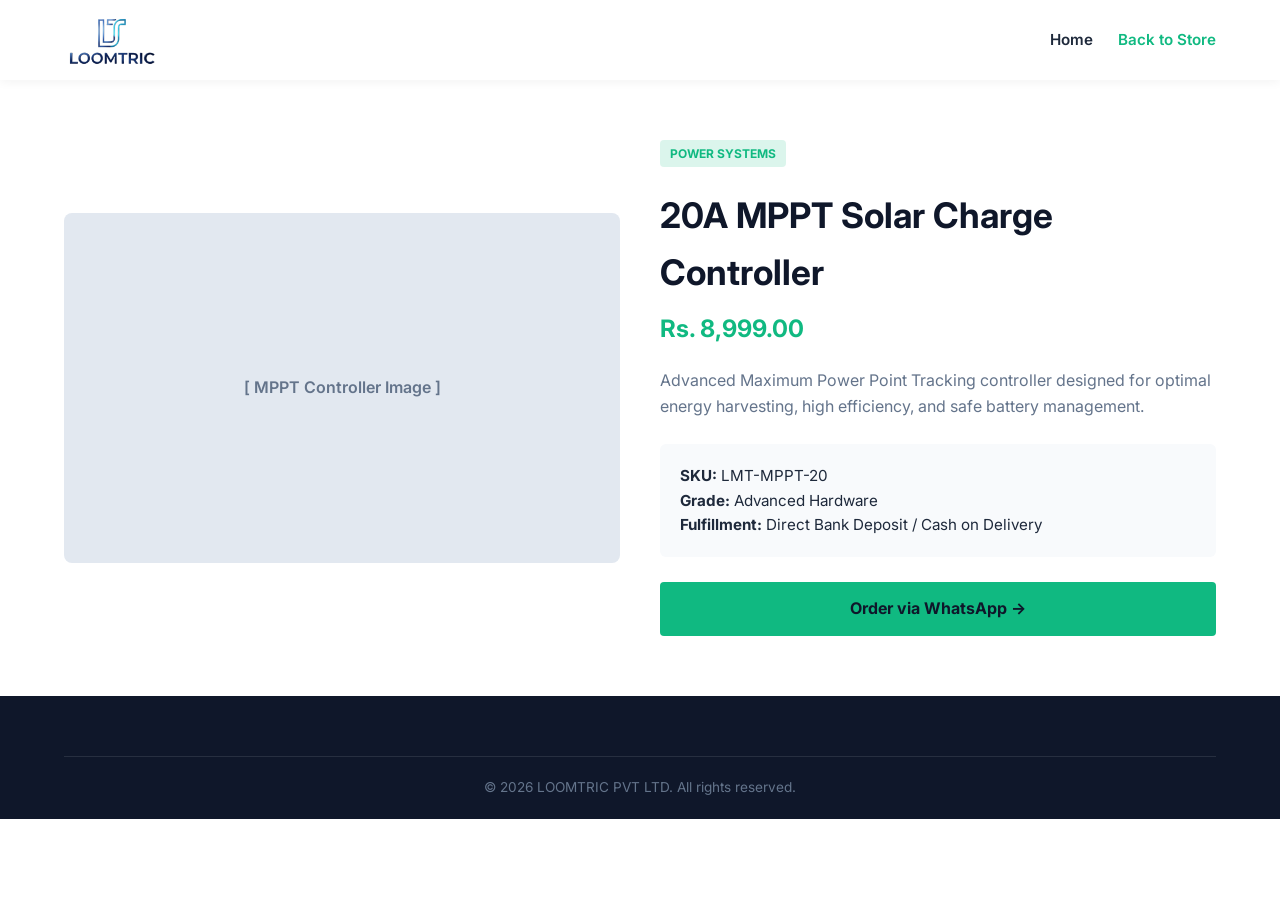
==== products/mppt-controller.html @ 6b9f638f "Initial commit" ====
<!DOCTYPE html>
<html lang="en">
<head>
    <meta charset="UTF-8">
    <meta name="viewport" content="width=device-width, initial-scale=1.0">
    <title>20A MPPT Controller | LOOMTRIC Store</title>
    <link rel="stylesheet" href="../css/style.css">
    <link href="https://fonts.googleapis.com/css2?family=Inter:wght@300;400;600;700&display=swap" rel="stylesheet">
</head>
<body>
    <header class="site-header">
        <div class="container nav-container">
            <div class="logo"><a href="../index.html" aria-label="LOOMTRIC home"><img src="../images/LOGO1.1.png" alt="LOOMTRIC" class="logo-image"></a></div>
            <nav class="nav-menu">
                <ul>
                    <li><a href="../index.html">Home</a></li>
                    <li><a href="index.html" class="active">Back to Store</a></li>
                </ul>
            </nav>
        </div>
    </header>

    <div class="container" style="padding: 60px 0;">
        <div style="display: grid; grid-template-columns: 1fr 1fr; gap: 40px; align-items: center;">
            <div style="background: #e2e8f0; height: 350px; border-radius: 8px; display: flex; align-items: center; justify-content: center; font-weight: 600; color: #64748b;">
                [ MPPT Controller Image ]
            </div>
            <div>
                <span class="product-tag">Power Systems</span>
                <h1 style="font-size: 2.2rem; color: var(--primary-color); margin: 10px 0;">20A MPPT Solar Charge Controller</h1>
                <p style="font-size: 1.5rem; font-weight: 700; color: var(--accent-color); margin-bottom: 20px;">Rs. 8,999.00</p>
                <p style="color: var(--text-light); margin-bottom: 25px;">Advanced Maximum Power Point Tracking controller designed for optimal energy harvesting, high efficiency, and safe battery management.</p>
                
                <div style="background: var(--bg-light); padding: 20px; border-radius: 6px; margin-bottom: 25px; font-size: 0.95rem;">
                    <p><strong>SKU:</strong> LMT-MPPT-20</p>
                    <p><strong>Grade:</strong> Advanced Hardware</p>
                    <p><strong>Fulfillment:</strong> Direct Bank Deposit / Cash on Delivery</p>
                </div>

                <!-- Replace 94712345678 with your actual WhatsApp business number -->
                <a href="https://wa.me/94712345678?text=Hi%20LOOMTRIC,%20I%20would%20like%20to%20order%20the%2020A%20MPPT%20Solar%20Charge%20Controller%20(Rs.%208,999.00)." class="btn-primary" target="_blank" style="width: 100%;">Order via WhatsApp &rarr;</a>
            </div>
        </div>
    </div>

    <footer class="site-footer">
        <div class="container footer-bottom">
            <p>&copy; 2026 LOOMTRIC PVT LTD. All rights reserved.</p>
        </div>
    </footer>
</body>
</html>
---- css/style.css ----
* { margin: 0; padding: 0; box-sizing: border-box; }

:root {
    --primary-color: #0f172a; /* Tech Blue / Slate Navy */
    --accent-color: #10b981;  /* Light Green */
    --text-dark: #1e293b;
    --text-light: #64748b;
    --bg-light: #f8fafc;
    --white: #ffffff;
    --transition: all 0.3s ease;
}

body {
    font-family: 'Inter', sans-serif, system-ui;
    color: var(--text-dark);
    background-color: var(--white);
    line-height: 1.6;
}

.container { width: 90%; max-width: 1200px; margin: 0 auto; }

/* Header & Navigation */
.site-header {
    background-color: var(--white);
    box-shadow: 0 2px 10px rgba(0,0,0,0.05);
    position: sticky;
    top: 0;
    z-index: 1000;
}

.nav-container { display: flex; justify-content: space-between; align-items: center; height: 80px; }
.logo h2 { font-size: 1.5rem; font-weight: 700; color: var(--primary-color); letter-spacing: 1px; }
.logo span { color: var(--accent-color); }
.logo a { display: block; line-height: 0; }
.logo-image { width: 96px; height: auto; }

.nav-menu ul { display: flex; list-style: none; align-items: center; gap: 25px; }
.nav-menu a { text-decoration: none; color: var(--text-dark); font-weight: 600; font-size: 0.95rem; transition: var(--transition); }
.nav-menu a:hover, .nav-menu a.active { color: var(--accent-color); }

.btn-nav { background-color: var(--primary-color); color: var(--white) !important; padding: 10px 20px; border-radius: 4px; }
.btn-nav:hover { background-color: var(--accent-color); }

/* Hero Section */
.hero {
    background: linear-gradient(135deg, rgba(15, 23, 42, 0.95), rgba(30, 41, 59, 0.9));
    color: var(--white);
    padding: 120px 0;
    text-align: center;
}
.hero-content { max-width: 800px; margin: 0 auto; }
.badge { display: inline-block; background-color: rgba(16, 185, 129, 0.15); color: var(--accent-color); padding: 6px 14px; border-radius: 20px; font-size: 0.85rem; font-weight: 700; margin-bottom: 20px; text-transform: uppercase; letter-spacing: 1px; }
.hero h1 { font-size: 3rem; font-weight: 700; margin-bottom: 20px; line-height: 1.2; }
.hero p { font-size: 1.15rem; color: #cbd5e1; margin-bottom: 40px; }
.hero-buttons { display: flex; justify-content: center; gap: 15px; }

/* Buttons */
.btn-primary { background-color: var(--accent-color); color: var(--primary-color); padding: 14px 28px; border-radius: 4px; text-decoration: none; font-weight: 700; transition: var(--transition); display: inline-block; text-align: center; }
.btn-primary:hover { opacity: 0.9; transform: translateY(-2px); }
.btn-secondary { background-color: transparent; color: var(--white); border: 2px solid var(--white); padding: 14px 28px; border-radius: 4px; text-decoration: none; font-weight: 600; transition: var(--transition); display: inline-block; }
.btn-secondary:hover { background-color: var(--white); color: var(--primary-color); }

/* Sections & Grids */
.section-block { padding: 90px 0; background-color: var(--bg-light); }
.section-title { text-align: center; max-width: 600px; margin: 0 auto 60px auto; }
.section-title h2 { font-size: 2.2rem; color: var(--primary-color); margin-bottom: 10px; }
.section-title p { color: var(--text-light); }

.service-grid, .product-grid { display: grid; grid-template-columns: repeat(auto-fit, minmax(300px, 1fr)); gap: 30px; }
.service-card, .product-card { background: var(--white); padding: 30px; border-radius: 8px; box-shadow: 0 4px 15px rgba(0,0,0,0.03); transition: var(--transition); border-top: 4px solid transparent; display: flex; flex-direction: column; justify-content: space-between; }
.service-card:hover, .product-card:hover { transform: translateY(-5px); border-top-color: var(--accent-color); box-shadow: 0 10px 25px rgba(0,0,0,0.08); }
.card-link { color: var(--accent-color); text-decoration: none; font-weight: 600; font-size: 0.9rem; margin-top: 15px; display: inline-block; }

/* Store Elements */
.page-header { background-color: var(--primary-color); color: var(--white); padding: 60px 0; text-align: center; }
.page-header h1 { font-size: 2.5rem; margin-bottom: 10px; }
.page-header p { color: #94a3b8; font-size: 1.1rem; }
.product-image-placeholder { height: 180px; background-color: #e2e8f0; display: flex; align-items: center; justify-content: center; color: var(--text-light); font-weight: 600; border-radius: 6px; margin-bottom: 20px; }
.product-tag { display: inline-block; background-color: rgba(16, 185, 129, 0.15); color: var(--accent-color); padding: 4px 10px; border-radius: 4px; font-size: 0.75rem; font-weight: 700; text-transform: uppercase; margin-bottom: 10px; width: fit-content; }
.product-info h3 { font-size: 1.25rem; color: var(--primary-color); margin-bottom: 10px; }
.product-desc { color: var(--text-light); font-size: 0.95rem; margin-bottom: 20px; }
.product-footer { display: flex; justify-content: space-between; align-items: center; border-top: 1px solid #f1f5f9; padding-top: 20px; }
.price { font-size: 1.2rem; font-weight: 700; color: var(--primary-color); }

/* Footer */
.site-footer { background-color: var(--primary-color); color: var(--white); padding: 60px 0 20px 0; }
.footer-content { display: flex; justify-content: space-between; margin-bottom: 40px; flex-wrap: wrap; gap: 40px; }
.footer-brand { max-width: 350px; }
.footer-brand h3 { margin-bottom: 15px; color: var(--accent-color); }
.footer-brand p { color: #94a3b8; font-size: 0.95rem; }
.footer-links h4 { margin-bottom: 15px; font-size: 1.1rem; }
.footer-links ul { list-style: none; }
.footer-links ul li { margin-bottom: 10px; }
.footer-links a { color: #94a3b8; text-decoration: none; transition: var(--transition); }
.footer-links a:hover { color: var(--white); }
.footer-bottom { text-align: center; border-top: 1px solid rgba(255,255,255,0.1); padding-top: 20px; color: #64748b; font-size: 0.85rem; }

/* Advanced Hero Section */
.hero-advanced {
    position: relative;
    background: url('https://images.unsplash.com/photo-1518770660439-4636190af475?auto=format&fit=crop&w=1920&q=80') no-repeat center center/cover;
    color: var(--white);
    padding: 160px 0;
    text-align: center;
}

.hero-overlay {
    position: absolute;
    top: 0; left: 0; width: 100%; height: 100%;
    background: linear-gradient(135deg, rgba(15, 23, 42, 0.92), rgba(30, 41, 59, 0.88));
}

.hero-content-advanced {
    position: relative;
    z-index: 2;
    max-width: 850px;
    margin: 0 auto;
}

/* Icon Boxes */
.card-icon-box {
    width: 60px; height: 60px;
    background-color: rgba(16, 185, 129, 0.1);
    color: var(--accent-color);
    display: flex; align-items: center; justify-content: center;
    border-radius: 8px;
    font-size: 1.5rem;
    margin-bottom: 20px;
}

/* Product Preview Cards on Homepage */
.product-card-preview {
    background: var(--white);
    border-radius: 8px;
    overflow: hidden;
    box-shadow: 0 4px 15px rgba(0,0,0,0.04);
    border: 1px solid #e2e8f0;
    transition: var(--transition);
    display: flex;
    flex-direction: column;
}

.product-card-preview:hover {
    transform: translateY(-5px);
    box-shadow: 0 12px 30px rgba(0,0,0,0.08);
}

.preview-img {
    height: 200px;
    background-size: cover;
    background-position: center;
}

.preview-content {
    padding: 25px;
    display: flex;
    flex-direction: column;
    flex-grow: 1;
}

.preview-footer {
    display: flex;
    justify-content: space-between;
    align-items: center;
    border-top: 1px solid #f1f5f9;
    padding-top: 20px;
    margin-top: 20px;
}
/* Announcement Bar */
.announcement-bar {
    background-color: var(--primary-color);
    color: var(--white);
    font-size: 0.85rem;
    padding: 10px 0;
    text-align: center;
    border-bottom: 1px solid rgba(255,255,255,0.1);
}
.announcement-bar .container {
    display: flex;
    justify-content: center;
    align-items: center;
    gap: 15px;
    flex-wrap: wrap;
}
.announcement-bar a {
    color: var(--accent-color);
    text-decoration: none;
    font-weight: 600;
}

/* Sectors Bar */
.sectors-bar {
    background-color: var(--primary-color);
    color: var(--white);
    padding: 25px 0;
    border-bottom: 3px solid var(--accent-color);
}
.sectors-grid {
    display: grid;
    grid-template-columns: repeat(auto-fit, minmax(200px, 1fr));
    gap: 20px;
    text-align: center;
}
.sector-item {
    font-size: 0.95rem;
    font-weight: 600;
    color: #cbd5e1;
    display: flex;
    align-items: center;
    justify-content: center;
    gap: 10px;
}
.sector-item i {
    color: var(--accent-color);
    font-size: 1.2rem;
}
/* Global Image Safeguard (Prevents any image from expanding past its container) */
img {
    max-width: 100%;
    height: auto;
    display: block;
}

/* Specific Sizing for Your Service Lifecycle Image Slots */
.image-slot {
    width: 100%;
    height: 320px; /* Controls the exact height of the image container */
    border-radius: 6px;
    overflow: hidden;
    background-color: #e2e8f0;
    position: relative;
    border: 1px solid #cbd5e1;
    margin-top: 15px;
}

.image-slot img {
    width: 100%;
    height: 100%;
    object-fit: cover; /* Ensures the image neatly fills the box without distortion */
}

.image-placeholder-fallback {
    display: none;
    width: 100%;
    height: 100%;
    align-items: center;
    justify-content: center;
    color: var(--text-light);
    font-weight: 600;
    font-size: 0.9rem;
    background-color: #f1f5f9;
}
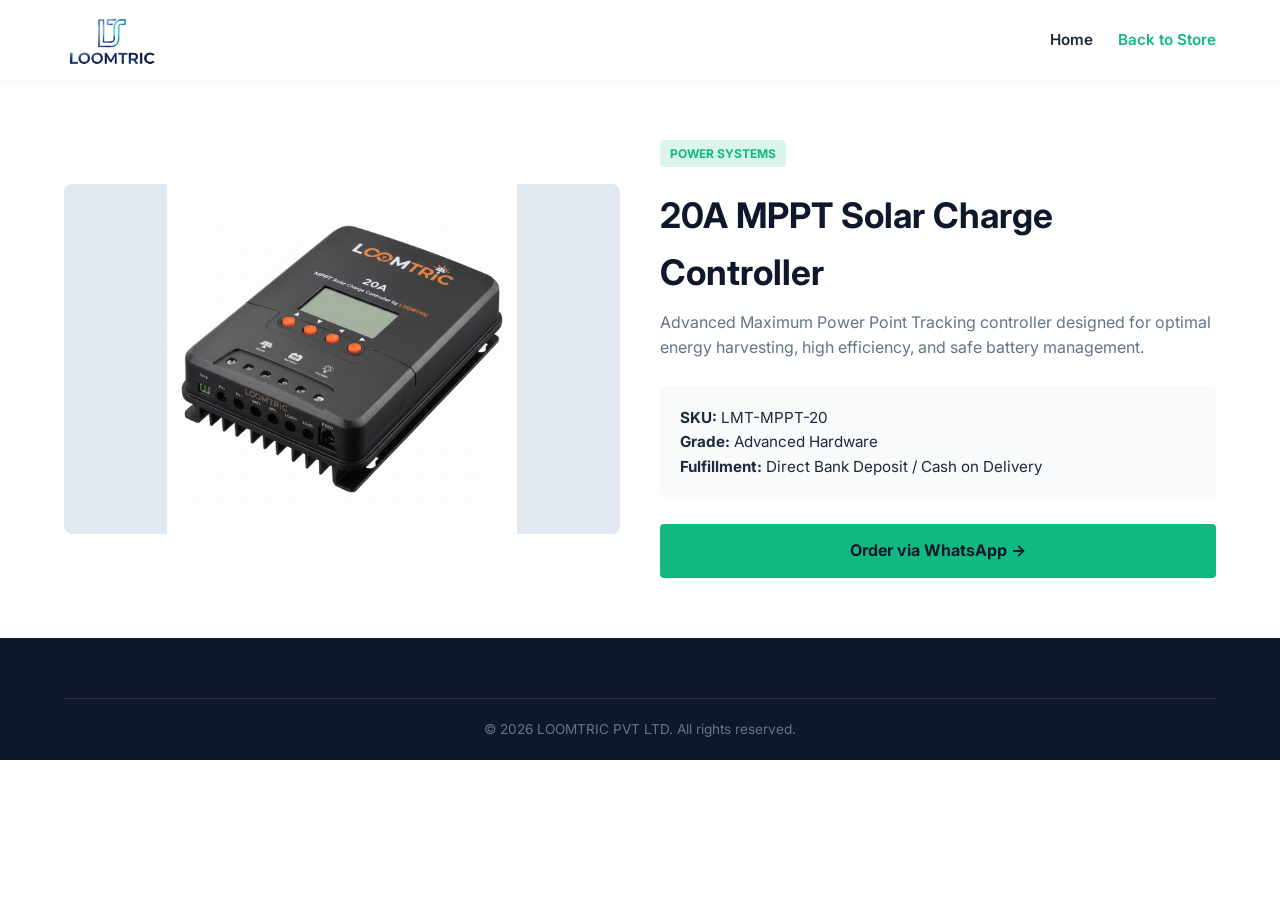
==== commit aa22018d: "Update site content" ====
--- a/products/mppt-controller.html
+++ b/products/mppt-controller.html
@@ -22,13 +22,10 @@
 
     <div class="container" style="padding: 60px 0;">
         <div style="display: grid; grid-template-columns: 1fr 1fr; gap: 40px; align-items: center;">
-            <div style="background: #e2e8f0; height: 350px; border-radius: 8px; display: flex; align-items: center; justify-content: center; font-weight: 600; color: #64748b;">
-                [ MPPT Controller Image ]
-            </div>
+            <div class="product-detail-image"><img src="../images/MPPT1.png" alt="20A MPPT Solar Charge Controller"></div>
             <div>
                 <span class="product-tag">Power Systems</span>
                 <h1 style="font-size: 2.2rem; color: var(--primary-color); margin: 10px 0;">20A MPPT Solar Charge Controller</h1>
-                <p style="font-size: 1.5rem; font-weight: 700; color: var(--accent-color); margin-bottom: 20px;">Rs. 8,999.00</p>
                 <p style="color: var(--text-light); margin-bottom: 25px;">Advanced Maximum Power Point Tracking controller designed for optimal energy harvesting, high efficiency, and safe battery management.</p>
                 
                 <div style="background: var(--bg-light); padding: 20px; border-radius: 6px; margin-bottom: 25px; font-size: 0.95rem;">
@@ -38,7 +35,7 @@
                 </div>
 
                 <!-- Replace 94712345678 with your actual WhatsApp business number -->
-                <a href="https://wa.me/94712345678?text=Hi%20LOOMTRIC,%20I%20would%20like%20to%20order%20the%2020A%20MPPT%20Solar%20Charge%20Controller%20(Rs.%208,999.00)." class="btn-primary" target="_blank" style="width: 100%;">Order via WhatsApp &rarr;</a>
+                <a href="https://wa.me/94712345678?text=Hi%20LOOMTRIC,%20I%20would%20like%20to%20order%20the%2020A%20MPPT%20Solar%20Charge%20Controller." class="btn-primary" target="_blank" style="width: 100%;">Order via WhatsApp &rarr;</a>
             </div>
         </div>
     </div>
--- a/css/style.css
+++ b/css/style.css
@@ -75,7 +75,13 @@
 .page-header { background-color: var(--primary-color); color: var(--white); padding: 60px 0; text-align: center; }
 .page-header h1 { font-size: 2.5rem; margin-bottom: 10px; }
 .page-header p { color: #94a3b8; font-size: 1.1rem; }
+.product-development-notice { background-color: #fef3c7; color: #92400e; padding: 16px 0; }
+.product-development-notice .container { display: flex; align-items: center; justify-content: center; gap: 8px; flex-wrap: wrap; text-align: center; }
+.product-development-notice strong { color: #78350f; }
 .product-image-placeholder { height: 180px; background-color: #e2e8f0; display: flex; align-items: center; justify-content: center; color: var(--text-light); font-weight: 600; border-radius: 6px; margin-bottom: 20px; }
+.product-image-placeholder img { width: 100%; height: 100%; object-fit: contain; border-radius: 6px; }
+.product-detail-image { height: 350px; background: #e2e8f0; border-radius: 8px; overflow: hidden; }
+.product-detail-image img { width: 100%; height: 100%; object-fit: contain; }
 .product-tag { display: inline-block; background-color: rgba(16, 185, 129, 0.15); color: var(--accent-color); padding: 4px 10px; border-radius: 4px; font-size: 0.75rem; font-weight: 700; text-transform: uppercase; margin-bottom: 10px; width: fit-content; }
 .product-info h3 { font-size: 1.25rem; color: var(--primary-color); margin-bottom: 10px; }
 .product-desc { color: var(--text-light); font-size: 0.95rem; margin-bottom: 20px; }
